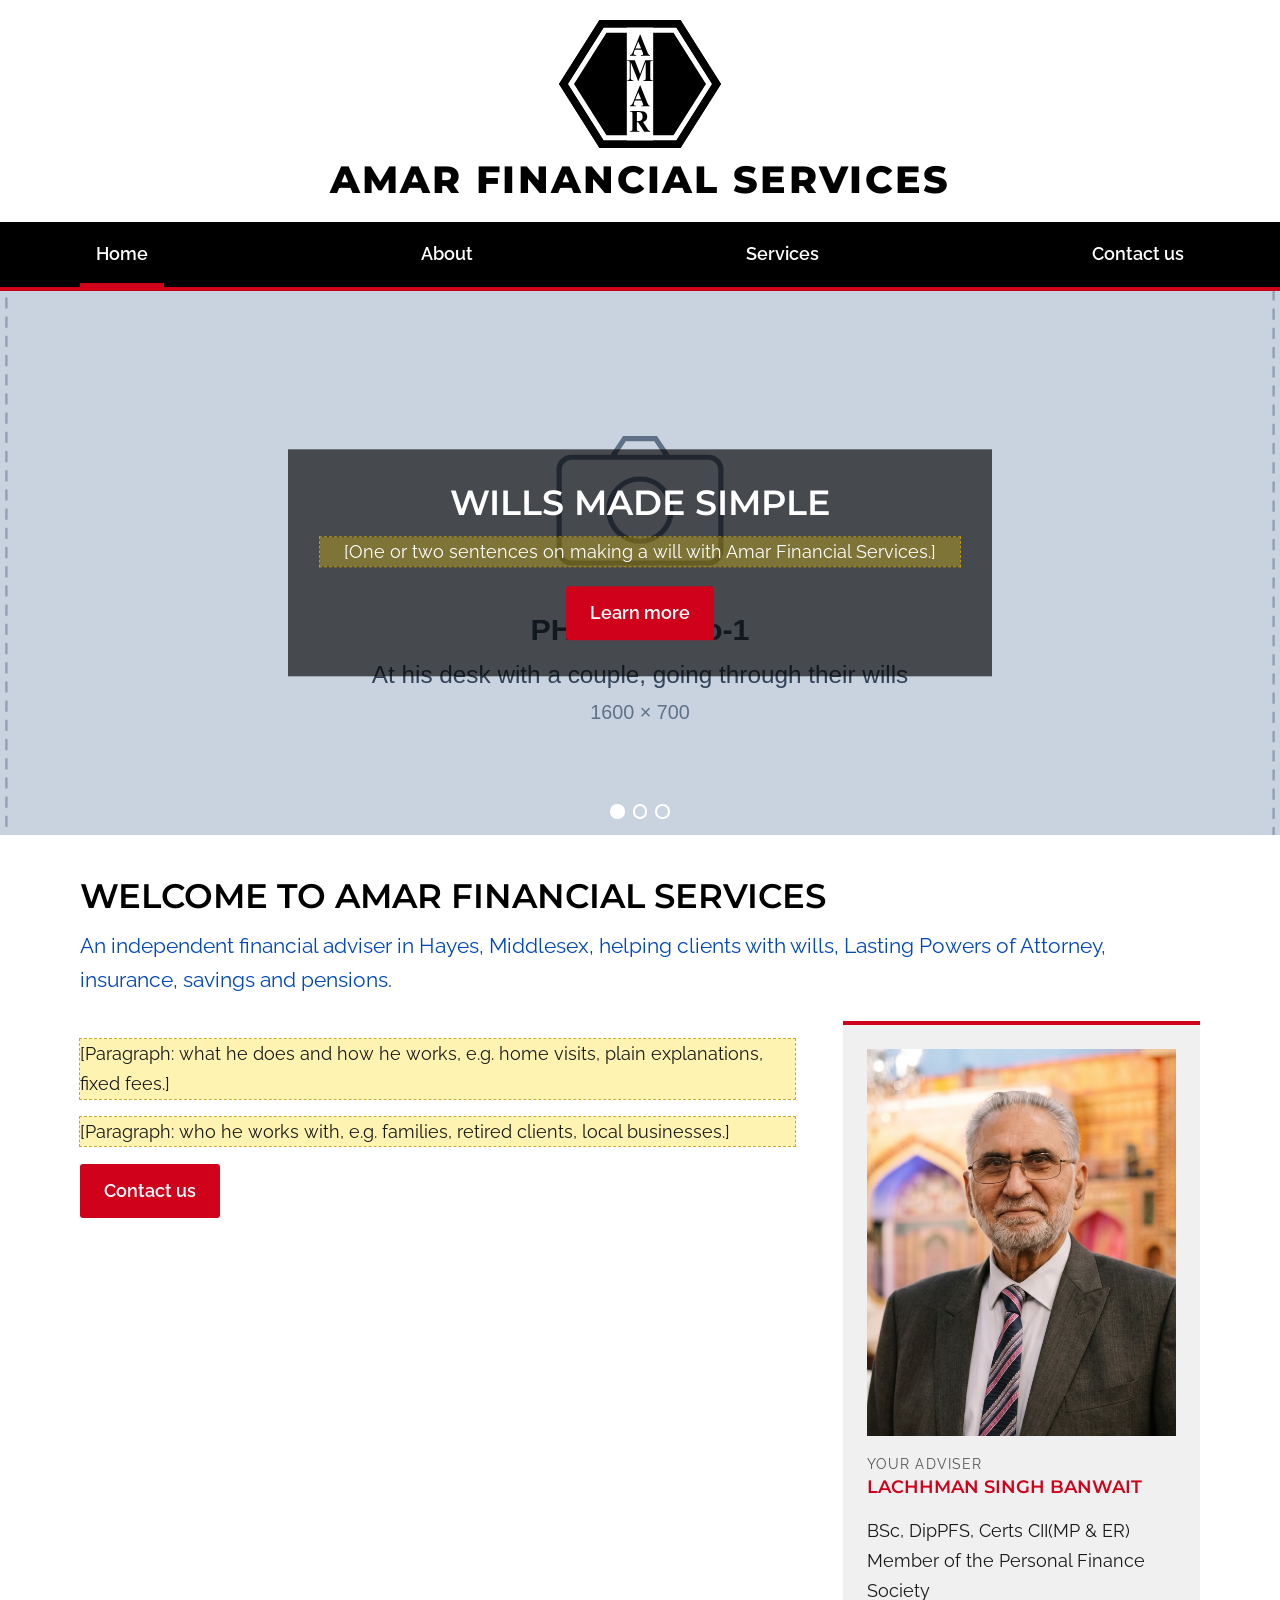
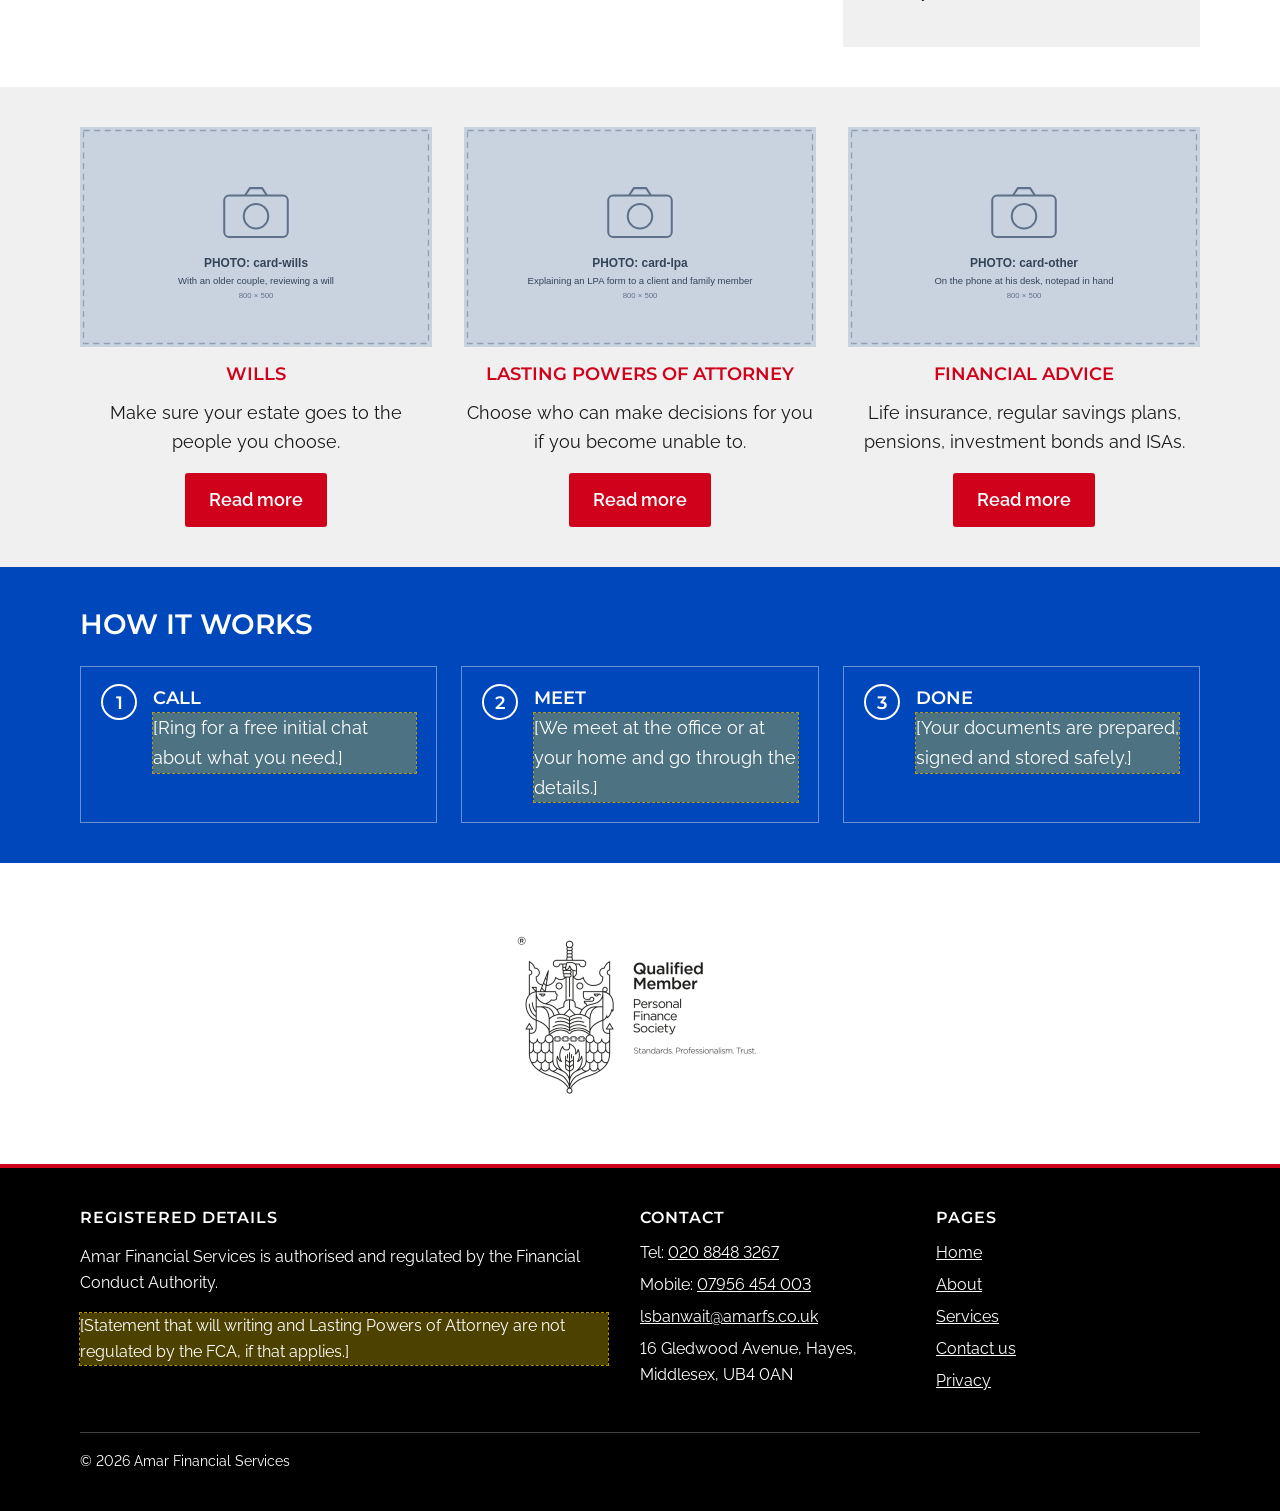
==== index.html @ 1270af98 "Add About story, full service list, hours and PFS membership About: his story from Kurukshetra Unive" ====
<!doctype html>
<html lang="en-GB">
<head>
  <meta charset="utf-8">
  <meta name="viewport" content="width=device-width, initial-scale=1">
  <title>Amar Financial Services | Wills and Lasting Powers of Attorney</title>
  <meta name="description" content="Amar Financial Services: wills, Lasting Powers of Attorney and financial advice in Hayes, Middlesex. Call 020 8848 3267.">
  <link rel="icon" href="favicon.svg" type="image/svg+xml">
  <link rel="preconnect" href="https://fonts.googleapis.com">
  <link rel="preconnect" href="https://fonts.gstatic.com" crossorigin>
  <link rel="stylesheet" href="https://fonts.googleapis.com/css2?family=Montserrat:wght@600;700;800&family=Raleway:wght@400;600;700&display=swap">
  <link rel="stylesheet" href="styles.css?v=5">
  <script>document.documentElement.classList.add('js');</script>
  <script src="site.js?v=3" defer></script>
</head>
<body>
  <a class="skip" href="#main">Skip to content</a>

  <header class="site-header">
    <div class="container">
      <a class="brand" href="index.html">
        <img class="brand-logo" src="images/logo.svg" alt="" width="1340" height="1060">
        <span class="brand-name">Amar Financial Services</span>
      </a>
    </div>
  </header>

  <div class="nav-wrap">
    <div class="container">
      <button class="nav-toggle" aria-expanded="false" aria-controls="site-nav">Menu</button>
      <nav id="site-nav" class="site-nav" aria-label="Main">
        <ul>
          <li><a href="index.html" aria-current="page">Home</a></li>
          <li><a href="about.html">About</a></li>
          <li><a href="services.html">Services</a></li>
          <li><a href="contact.html">Contact us</a></li>
        </ul>
      </nav>
    </div>
  </div>

  <main id="main">
    <section class="carousel" aria-label="Introduction">
      <div class="slide active">
        <img src="images/hero-1.svg" alt="[Describe photo: at his desk with a couple, going through their wills]" width="1600" height="700">
        <div class="caption">
          <h2>Wills made simple</h2>
          <p class="todo">[One or two sentences on making a will with Amar Financial Services.]</p>
          <a class="btn" href="services.html#wills">Learn more</a>
        </div>
      </div>
      <div class="slide">
        <img src="images/hero-2.svg" alt="[Describe photo: signing documents with a client]" width="1600" height="700">
        <div class="caption">
          <h2>Lasting Powers of Attorney</h2>
          <p class="todo">[One or two sentences on arranging an LPA.]</p>
          <a class="btn" href="services.html#lpa">Learn more</a>
        </div>
      </div>
      <div class="slide">
        <img src="images/hero-3.svg" alt="[Describe photo: portrait in the office]" width="1600" height="700">
        <div class="caption">
          <h2>In business since 1992</h2>
          <p>Lachhman Singh Banwait has advised clients for more than thirty years.</p>
          <a class="btn" href="about.html">About us</a>
        </div>
      </div>
      <div class="carousel-controls">
        <button aria-label="Show slide 1" aria-current="true"></button>
        <button aria-label="Show slide 2"></button>
        <button aria-label="Show slide 3"></button>
      </div>
    </section>

    <section class="section section-white">
      <div class="container">
        <h1>Welcome to Amar Financial Services</h1>
        <p class="lead">An independent financial adviser in Hayes, Middlesex, helping clients with wills, Lasting Powers of Attorney, insurance, savings and pensions.</p>
        <div class="two-col">
          <div>
            <p class="todo">[Paragraph: what he does and how he works, e.g. home visits, plain explanations, fixed fees.]</p>
            <p class="todo">[Paragraph: who he works with, e.g. families, retired clients, local businesses.]</p>
            <p><a class="btn" href="contact.html">Contact us</a></p>
          </div>
          <aside class="side-panel">
            <img src="images/portrait.jpg" srcset="images/portrait.jpg 600w, images/portrait@2x.jpg 1200w" sizes="(min-width: 48rem) 22rem, 100vw" alt="Portrait of Lachhman Singh Banwait, independent financial adviser" width="600" height="750">
            <p class="label">Your adviser</p>
            <h3>Lachhman Singh Banwait</h3>
            <p>BSc, DipPFS, Certs CII(MP &amp; ER)<br>Member of the Personal Finance Society</p>
          </aside>
        </div>
      </div>
    </section>

    <section class="section section-grey">
      <div class="container">
        <ul class="cards">
          <li class="card">
            <img src="images/card-wills.svg" alt="[Describe photo]" width="800" height="500">
            <h3>Wills</h3>
            <p>Make sure your estate goes to the people you choose.</p>
            <a class="btn" href="services.html#wills">Read more</a>
          </li>
          <li class="card">
            <img src="images/card-lpa.svg" alt="[Describe photo]" width="800" height="500">
            <h3>Lasting Powers of Attorney</h3>
            <p>Choose who can make decisions for you if you become unable to.</p>
            <a class="btn" href="services.html#lpa">Read more</a>
          </li>
          <li class="card">
            <img src="images/card-other.svg" alt="[Describe photo]" width="800" height="500">
            <h3>Financial advice</h3>
            <p>Life insurance, regular savings plans, pensions, investment bonds and ISAs.</p>
            <a class="btn" href="services.html#advice">Read more</a>
          </li>
        </ul>
      </div>
    </section>

    <section class="section section-blue">
      <div class="container">
        <h2>How it works</h2>
        <ol class="steps">
          <li>
            <h3>Call</h3>
            <p class="todo">[Ring for a free initial chat about what you need.]</p>
          </li>
          <li>
            <h3>Meet</h3>
            <p class="todo">[We meet at the office or at your home and go through the details.]</p>
          </li>
          <li>
            <h3>Done</h3>
            <p class="todo">[Your documents are prepared, signed and stored safely.]</p>
          </li>
        </ol>
      </div>
    </section>

    <section class="section section-white">
      <div class="container">
        <ul class="logos" aria-label="Memberships and accreditations">
          <li><a href="https://www.thepfs.org/QualifiedMember"><img src="images/pfs-qualified-member.png" alt="Personal Finance Society Qualified Member" width="260" height="189"></a></li>
        </ul>
      </div>
    </section>
  </main>

  <footer class="site-footer">
    <div class="container">
      <div class="footer-cols">
        <div>
          <h2>Registered details</h2>
          <p>Amar Financial Services is authorised and regulated by the Financial Conduct Authority.</p>
          <p class="todo">[Statement that will writing and Lasting Powers of Attorney are not regulated by the FCA, if that applies.]</p>
        </div>
        <div>
          <h2>Contact</h2>
          <ul>
            <li>Tel: <a href="tel:+442088483267">020 8848 3267</a></li>
            <li>Mobile: <a href="tel:+447956454003">07956 454 003</a></li>
            <li><a href="mailto:lsbanwait@amarfs.co.uk">lsbanwait@amarfs.co.uk</a></li>
            <li>16 Gledwood Avenue, Hayes, Middlesex, UB4&nbsp;0AN</li>
          </ul>
        </div>
        <div>
          <h2>Pages</h2>
          <ul>
            <li><a href="index.html">Home</a></li>
            <li><a href="about.html">About</a></li>
            <li><a href="services.html">Services</a></li>
            <li><a href="contact.html">Contact us</a></li>
            <li><a href="contact.html#privacy">Privacy</a></li>
          </ul>
        </div>
      </div>
      <p class="footer-base">&copy; 2026 Amar Financial Services</p>
    </div>
  </footer>
</body>
</html>
---- styles.css ----
/* Amar Financial Services. Plain CSS, no build step. Mobile first. */

:root {
  --ink: #1a1a1a;
  --muted: #555;
  --black: #000;
  --white: #fff;
  --blue: #0047bb;      /* 8.0:1 on white */
  --blue-dark: #00358c;
  --red: #d0021b;       /* 5.7:1 on white */
  --red-dark: #a50016;
  --grey: #f0f0f0;
  --line: #d9d9d9;
  --focus: #f0b429;
  --head: "Montserrat", "Helvetica Neue", Arial, sans-serif;
  --body: "Raleway", "Helvetica Neue", Arial, sans-serif;
}

*, *::before, *::after { box-sizing: border-box; }

html { -webkit-text-size-adjust: 100%; }

body {
  margin: 0;
  background: var(--white);
  color: var(--ink);
  font-family: var(--body);
  font-size: 1.125rem; /* 18px: the reference site uses 16px light; larger for older readers */
  line-height: 1.65;
  font-variant-numeric: lining-nums; /* Raleway defaults to old-style figures */
}

img { max-width: 100%; height: auto; display: block; }

a { color: var(--blue); }

a:focus-visible, button:focus-visible {
  outline: 3px solid var(--focus);
  outline-offset: 2px;
}

h1, h2, h3 {
  font-family: var(--head);
  font-weight: 600;
  text-transform: uppercase;
  line-height: 1.25;
  color: var(--black);
  margin: 0 0 0.75rem;
}

h1 { font-size: 1.75rem; }
h2 { font-size: 1.5rem; }
h3 { font-size: 1.125rem; color: var(--red); }

.container {
  max-width: 72rem;
  margin: 0 auto;
  padding: 0 1rem;
}

.skip {
  position: absolute;
  left: -999px;
}

.skip:focus {
  left: 1rem;
  top: 1rem;
  z-index: 10;
  background: var(--white);
  padding: 0.5rem 1rem;
}

/* Header: white banner, logo centred, name underneath */

.site-header { background: var(--white); }

.site-header .container {
  padding-top: 1.25rem;
  padding-bottom: 1.25rem;
  text-align: center;
}

.brand {
  display: inline-flex;
  flex-direction: column;
  align-items: center;
  gap: 0.6rem;
  text-decoration: none;
}

.brand-logo {
  width: auto;
  height: 5.5rem;
}

.brand-name {
  font-family: var(--head);
  font-weight: 800;
  font-size: 1.45rem;
  line-height: 1.15;
  letter-spacing: 0.06em;
  text-transform: uppercase;
  color: var(--black);
}

/* Navigation bar */

.nav-wrap { background: var(--black); border-bottom: 4px solid var(--red); }

.nav-toggle {
  display: none;
  margin: 0.5rem 0;
  padding: 0.5rem 1rem;
  border: 1px solid var(--white);
  border-radius: 4px;
  background: transparent;
  color: var(--white);
  font: 600 1rem var(--head);
  text-transform: uppercase;
  cursor: pointer;
}

.js .nav-toggle { display: inline-block; }
.js .site-nav { display: none; }
.js .site-nav.open { display: block; }

.site-nav ul {
  margin: 0;
  padding: 0 0 0.5rem;
  list-style: none;
}

.site-nav a {
  display: block;
  padding: 0.75rem 0;
  color: var(--white);
  text-decoration: none;
  font-weight: 600;
  border-bottom: 1px solid rgba(255, 255, 255, 0.2);
}

.site-nav a:hover { text-decoration: underline; }
.site-nav a[aria-current="page"] { box-shadow: inset 4px 0 0 var(--red); padding-left: 0.75rem; }

/* Carousel (home page) */

.carousel {
  position: relative;
  overflow: hidden;
  background: var(--black);
}

.slide { display: none; position: relative; }
.slide.active { display: block; }

.slide img {
  width: 100%;
  height: 22rem;
  object-fit: cover;
}

.caption {
  background: rgba(0, 0, 0, 0.65);
  color: var(--white);
  padding: 1.5rem 1rem 2.5rem;
  text-align: center;
}

.caption h2 { color: var(--white); font-size: 1.6rem; }
.caption p { margin: 0 0 1.25rem; }

.carousel-controls {
  position: absolute;
  left: 0;
  right: 0;
  bottom: 0.6rem;
  display: flex;
  justify-content: center;
  gap: 0.5rem;
}

.carousel-controls button {
  width: 0.9rem;
  height: 0.9rem;
  border-radius: 50%;
  border: 2px solid var(--white);
  background: transparent;
  padding: 0;
  cursor: pointer;
}

.carousel-controls button[aria-current="true"] { background: var(--white); }

/* Page banner (inner pages) */

.banner { position: relative; background: var(--black); }

.banner img {
  width: 100%;
  height: 12rem;
  object-fit: cover;
  opacity: 0.85;
}

.banner h1 {
  position: absolute;
  left: 0;
  right: 0;
  bottom: 0;
  margin: 0;
  padding: 1rem;
  background: rgba(0, 0, 0, 0.55);
  color: var(--white);
  text-align: center;
}

/* Buttons */

.btn {
  display: inline-block;
  padding: 0.75rem 1.5rem;
  background: var(--red);
  color: var(--white);
  text-decoration: none;
  font-weight: 600;
  border-radius: 3px;
}

.btn:hover { background: var(--red-dark); }

/* Sections */

.section { padding: 2.5rem 0; }
.section-white { background: var(--white); }
.section-grey { background: var(--grey); }
.section-blue { background: var(--blue); color: var(--white); }
.section-blue h2, .section-blue h3, .section-blue a { color: var(--white); }
.section-blue .btn { background: var(--white); color: var(--blue); }
.section-blue .btn:hover { background: var(--grey); }

.lead {
  font-size: 1.3rem;
  color: var(--blue);
  margin: 0 0 1.5rem;
}

.two-col { display: grid; gap: 2rem; }

.side-panel {
  background: var(--grey);
  border-top: 4px solid var(--red);
  padding: 1.5rem;
  align-self: start;
}

.side-panel img { margin-bottom: 1rem; }
.side-panel .label {
  font-size: 0.9rem;
  text-transform: uppercase;
  letter-spacing: 0.08em;
  color: var(--muted);
  margin: 0;
}

/* Cards */

.cards {
  display: grid;
  gap: 2rem;
  margin: 0;
  padding: 0;
  list-style: none;
}

.card { text-align: center; }
.card img { margin-bottom: 1rem; }
.card p { margin: 0 0 1rem; }

/* Steps (navy band) */

.steps {
  display: grid;
  gap: 1.5rem;
  margin: 1.5rem 0 0;
  padding: 0;
  list-style: none;
  counter-reset: step;
}

.steps li {
  counter-increment: step;
  border: 1px solid rgba(255, 255, 255, 0.4);
  padding: 1.25rem 1.25rem 1.25rem 4.5rem;
  position: relative;
}

.steps li::before {
  content: counter(step);
  position: absolute;
  left: 1.25rem;
  top: 1.1rem;
  width: 2.25rem;
  height: 2.25rem;
  border: 2px solid var(--white);
  border-radius: 50%;
  display: grid;
  place-items: center;
  font: 600 1.1rem var(--head);
}

.steps h3 { margin-bottom: 0.25rem; }
.steps p { margin: 0; }

/* Accreditation strip */

.logos {
  display: flex;
  flex-wrap: wrap;
  justify-content: center;
  gap: 1rem;
  margin: 0;
  padding: 0;
  list-style: none;
}

/* Logos keep clear space around them, and stay at least 115px tall (PFS guidelines). */
.logos li { padding: 1rem 2rem; }
.logos img { width: 16.25rem; height: auto; }

.pfs-logo { display: inline-block; margin-top: 0.5rem; }
.pfs-logo img { width: 12rem; height: auto; }  /* 139px tall */

/* About page: timeline and side photo */

.timeline {
  display: grid;
  gap: 1.5rem;
  margin: 0;
  padding: 0;
  list-style: none;
}

.timeline figure, .side-photo { margin: 0; }
.timeline img, .side-photo img { margin-bottom: 0.6rem; }
.timeline figcaption strong {
  display: block;
  font-family: var(--head);
  text-transform: uppercase;
  color: var(--red);
}
.side-photo figcaption { color: var(--muted); font-size: 1rem; }

.small-print { font-size: 1rem; color: var(--muted); margin: 0; }

/* Services page: alternating image and text */

.service {
  display: grid;
  gap: 1.5rem;
  padding: 2.5rem 0;
  border-bottom: 1px solid var(--line);
}

.service:last-child { border-bottom: 0; }
.service ul { padding-left: 1.25rem; }

/* Gallery (about page) */

.gallery {
  display: grid;
  grid-template-columns: repeat(2, 1fr);
  gap: 0.75rem;
  margin: 0;
  padding: 0;
  list-style: none;
}

/* Contact page */

.contact-list { margin: 0; }
.contact-list dt {
  font-family: var(--head);
  font-weight: 600;
  text-transform: uppercase;
  color: var(--black);
  margin-top: 1.25rem;
}
.contact-list dt:first-child { margin-top: 0; }
.contact-list dd { margin: 0; }
.contact-list .big { font-size: 1.6rem; font-weight: 700; }
address { font-style: normal; }

/* Footer */

.site-footer {
  background: var(--black);
  color: var(--white);
  font-size: 1rem;
  border-top: 4px solid var(--red);
  padding: 2.5rem 0 1.5rem;
}

.site-footer a { color: var(--white); }

.site-footer h2 {
  font-size: 1rem;
  color: var(--white);
  letter-spacing: 0.06em;
}

.footer-cols { display: grid; gap: 2rem; }
.footer-cols ul { margin: 0; padding: 0; list-style: none; }
.footer-cols li { margin-bottom: 0.35rem; }

.footer-base {
  margin-top: 2rem;
  padding-top: 1rem;
  border-top: 1px solid rgba(255, 255, 255, 0.25);
  font-size: 0.9rem;
}

/* Placeholders. Every .todo must go before the site is finished: grep -n todo *.html */

.todo {
  background: rgba(255, 214, 0, 0.3);
  outline: 1px dashed rgba(201, 164, 0, 0.9);
}

/* Wider screens */

@media (min-width: 48rem) {
  h1 { font-size: 2.1rem; }
  h2 { font-size: 1.75rem; }

  .brand-logo { height: 8rem; }
  .brand-name { font-size: 2.4rem; }

  .nav-toggle, .js .nav-toggle { display: none; }
  .site-nav, .js .site-nav { display: block; }
  .site-nav ul { display: flex; justify-content: space-between; padding: 0; }
  .site-nav a { padding: 1.1rem 1rem; border-bottom: 0; }
  .site-nav a[aria-current="page"] { box-shadow: inset 0 -4px 0 var(--red); padding-left: 1rem; }

  .slide img { height: 34rem; }
  .caption {
    position: absolute;
    top: 50%;
    left: 50%;
    transform: translate(-50%, -50%);
    width: min(44rem, 90%);
    padding: 2rem 2rem 2.25rem;
  }
  .caption h2 { font-size: 2.2rem; }
  .carousel-controls { bottom: 1rem; }

  .banner img { height: 18rem; }

  .two-col { grid-template-columns: 2fr 1fr; gap: 3rem; }
  .cards { grid-template-columns: repeat(3, 1fr); }
  .steps { grid-template-columns: repeat(3, 1fr); }
  .gallery { grid-template-columns: repeat(3, 1fr); }
  .footer-cols { grid-template-columns: 2fr 1fr 1fr; }

  .service { grid-template-columns: 1fr 1fr; align-items: center; gap: 3rem; }
  .service:nth-child(even) .service-img { order: 2; }
}

@media (min-width: 36rem) {
  .timeline { grid-template-columns: repeat(2, 1fr); }
}

@media (min-width: 64rem) {
  .timeline { grid-template-columns: repeat(5, 1fr); gap: 1rem; }
}

@media (prefers-reduced-motion: reduce) {
  * { scroll-behavior: auto !important; }
}
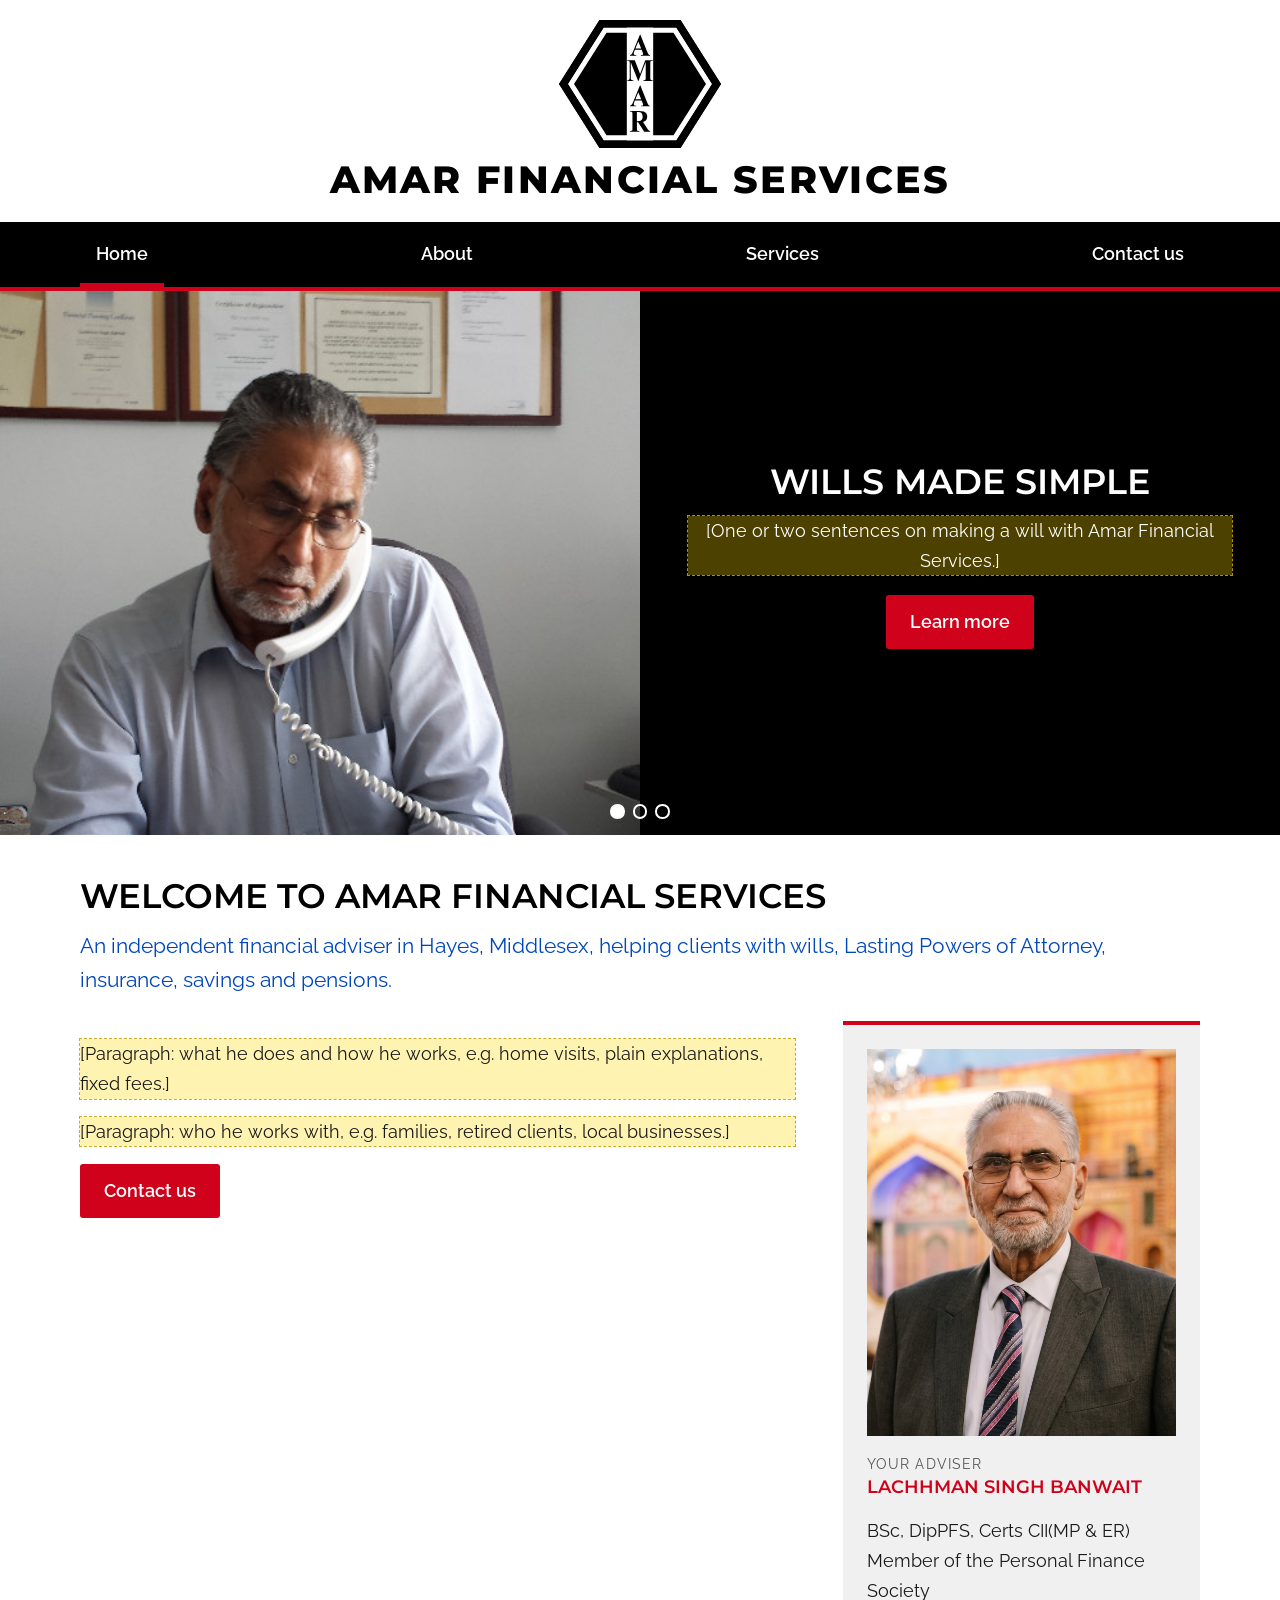
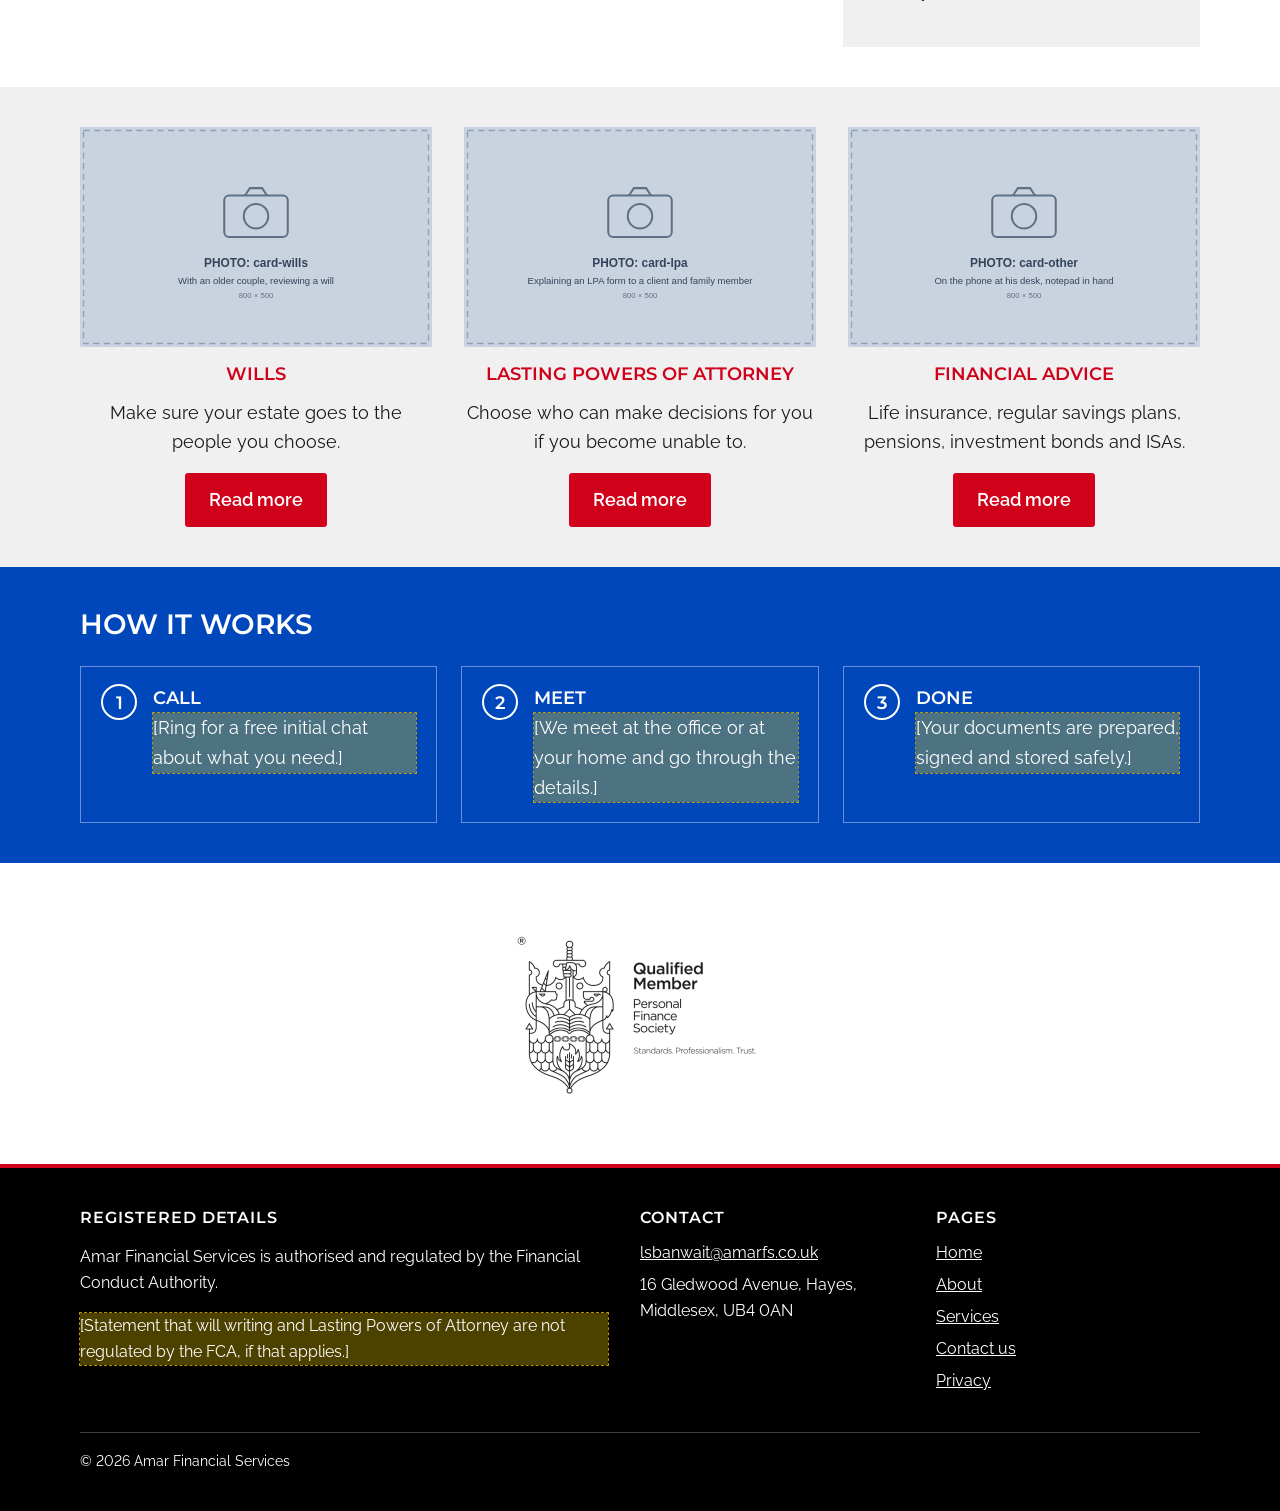
==== commit e22f68a8: "Remove phone numbers; add contact form, timeline and photos Phone numbers removed from every page, a" ====
--- a/index.html
+++ b/index.html
@@ -4,14 +4,14 @@
   <meta charset="utf-8">
   <meta name="viewport" content="width=device-width, initial-scale=1">
   <title>Amar Financial Services | Wills and Lasting Powers of Attorney</title>
-  <meta name="description" content="Amar Financial Services: wills, Lasting Powers of Attorney and financial advice in Hayes, Middlesex. Call 020 8848 3267.">
+  <meta name="description" content="Amar Financial Services: wills, Lasting Powers of Attorney and financial advice in Hayes, Middlesex.">
   <link rel="icon" href="favicon.svg" type="image/svg+xml">
   <link rel="preconnect" href="https://fonts.googleapis.com">
   <link rel="preconnect" href="https://fonts.gstatic.com" crossorigin>
   <link rel="stylesheet" href="https://fonts.googleapis.com/css2?family=Montserrat:wght@600;700;800&family=Raleway:wght@400;600;700&display=swap">
-  <link rel="stylesheet" href="styles.css?v=5">
+  <link rel="stylesheet" href="styles.css?v=6">
   <script>document.documentElement.classList.add('js');</script>
-  <script src="site.js?v=3" defer></script>
+  <script src="site.js?v=4" defer></script>
 </head>
 <body>
   <a class="skip" href="#main">Skip to content</a>
@@ -41,8 +41,8 @@
 
   <main id="main">
     <section class="carousel" aria-label="Introduction">
-      <div class="slide active">
-        <img src="images/hero-1.svg" alt="[Describe photo: at his desk with a couple, going through their wills]" width="1600" height="700">
+      <div class="slide slide-split active">
+        <img src="images/papaji_at_work.jpg" alt="Lachhman Singh Banwait at his desk, on the phone" width="500" height="500">
         <div class="caption">
           <h2>Wills made simple</h2>
           <p class="todo">[One or two sentences on making a will with Amar Financial Services.]</p>
@@ -157,8 +157,6 @@
         <div>
           <h2>Contact</h2>
           <ul>
-            <li>Tel: <a href="tel:+442088483267">020 8848 3267</a></li>
-            <li>Mobile: <a href="tel:+447956454003">07956 454 003</a></li>
             <li><a href="mailto:lsbanwait@amarfs.co.uk">lsbanwait@amarfs.co.uk</a></li>
             <li>16 Gledwood Avenue, Hayes, Middlesex, UB4&nbsp;0AN</li>
           </ul>
--- a/styles.css
+++ b/styles.css
@@ -153,6 +153,7 @@
 
 .slide { display: none; position: relative; }
 .slide.active { display: block; }
+.slide-split img { object-position: 50% 30%; }
 
 .slide img {
   width: 100%;
@@ -334,24 +335,46 @@
 /* About page: timeline and side photo */
 
 .timeline {
-  display: grid;
-  gap: 1.5rem;
-  margin: 0;
+  margin: 0 0 2rem;
   padding: 0;
   list-style: none;
-}
-
-.timeline figure, .side-photo { margin: 0; }
-.timeline img, .side-photo img { margin-bottom: 0.6rem; }
-.timeline figcaption strong {
-  display: block;
+  border-left: 3px solid var(--red);
+}
+
+.timeline li {
+  position: relative;
+  padding: 0 0 1.75rem 1.5rem;
+}
+
+.timeline li::before {
+  content: "";
+  position: absolute;
+  left: -0.6rem;
+  top: 0.35rem;
+  width: 0.9rem;
+  height: 0.9rem;
+  border-radius: 50%;
+  background: var(--white);
+  border: 3px solid var(--red);
+}
+
+.timeline p { margin: 0; }
+
+.timeline-year {
   font-family: var(--head);
-  text-transform: uppercase;
-  color: var(--red);
-}
+  font-weight: 700;
+  font-size: 1.25rem;
+  color: var(--black);
+}
+
+.timeline img { margin-top: 0.75rem; max-width: 22rem; }
+
+.side-photo { margin: 0; }
+.side-photo img { margin-bottom: 0.6rem; }
 .side-photo figcaption { color: var(--muted); font-size: 1rem; }
 
 .small-print { font-size: 1rem; color: var(--muted); margin: 0; }
+.small-print + .small-print { margin-top: 0.75rem; }
 
 /* Services page: alternating image and text */
 
@@ -390,6 +413,50 @@
 .contact-list dd { margin: 0; }
 .contact-list .big { font-size: 1.6rem; font-weight: 700; }
 address { font-style: normal; }
+
+/* Contact form */
+
+.contact-form { margin-bottom: 1rem; }
+.field { margin-bottom: 1.25rem; }
+.field label { display: block; font-weight: 600; margin-bottom: 0.35rem; }
+.optional { font-weight: 400; color: var(--muted); }
+
+.field input, .field select, .field textarea {
+  width: 100%;
+  padding: 0.7rem 0.8rem;
+  font: inherit;
+  color: var(--ink);
+  background: var(--white);
+  border: 2px solid #8a8a8a;
+  border-radius: 3px;
+}
+
+.field input:focus, .field select:focus, .field textarea:focus {
+  outline: 3px solid var(--focus);
+  outline-offset: 1px;
+  border-color: var(--black);
+}
+
+.field-check { display: flex; gap: 0.75rem; align-items: flex-start; }
+.field-check input { width: 1.4rem; height: 1.4rem; margin-top: 0.2rem; flex: none; }
+.field-check label { font-weight: 400; margin: 0; }
+
+.trap { position: absolute; left: -9999px; width: 1px; height: 1px; overflow: hidden; }
+
+.contact-form button { border: 0; font: 600 1.1rem var(--body); cursor: pointer; padding: 0.85rem 2rem; }
+.contact-form :disabled { opacity: 0.55; cursor: not-allowed; }
+
+.form-notice {
+  background: var(--grey);
+  border-left: 4px solid var(--red);
+  padding: 0.75rem 1rem;
+  margin: 0 0 1.5rem;
+}
+
+.form-status { margin: 1rem 0 0; font-weight: 600; }
+.form-status:empty { display: none; }
+
+.map { margin-top: 1.5rem; }
 
 /* Footer */
 
@@ -452,6 +519,16 @@
     padding: 2rem 2rem 2.25rem;
   }
   .caption h2 { font-size: 2.2rem; }
+  .slide-split.active { display: grid; grid-template-columns: 1fr 1fr; background: var(--black); }
+  .slide-split img { height: 34rem; object-position: 50% 30%; }
+  .slide-split .caption {
+    position: static;
+    transform: none;
+    width: auto;
+    align-self: center;
+    background: none;
+    padding: 2rem 3rem 3rem;
+  }
   .carousel-controls { bottom: 1rem; }
 
   .banner img { height: 18rem; }
@@ -466,14 +543,6 @@
   .service:nth-child(even) .service-img { order: 2; }
 }
 
-@media (min-width: 36rem) {
-  .timeline { grid-template-columns: repeat(2, 1fr); }
-}
-
-@media (min-width: 64rem) {
-  .timeline { grid-template-columns: repeat(5, 1fr); gap: 1rem; }
-}
-
 @media (prefers-reduced-motion: reduce) {
   * { scroll-behavior: auto !important; }
 }
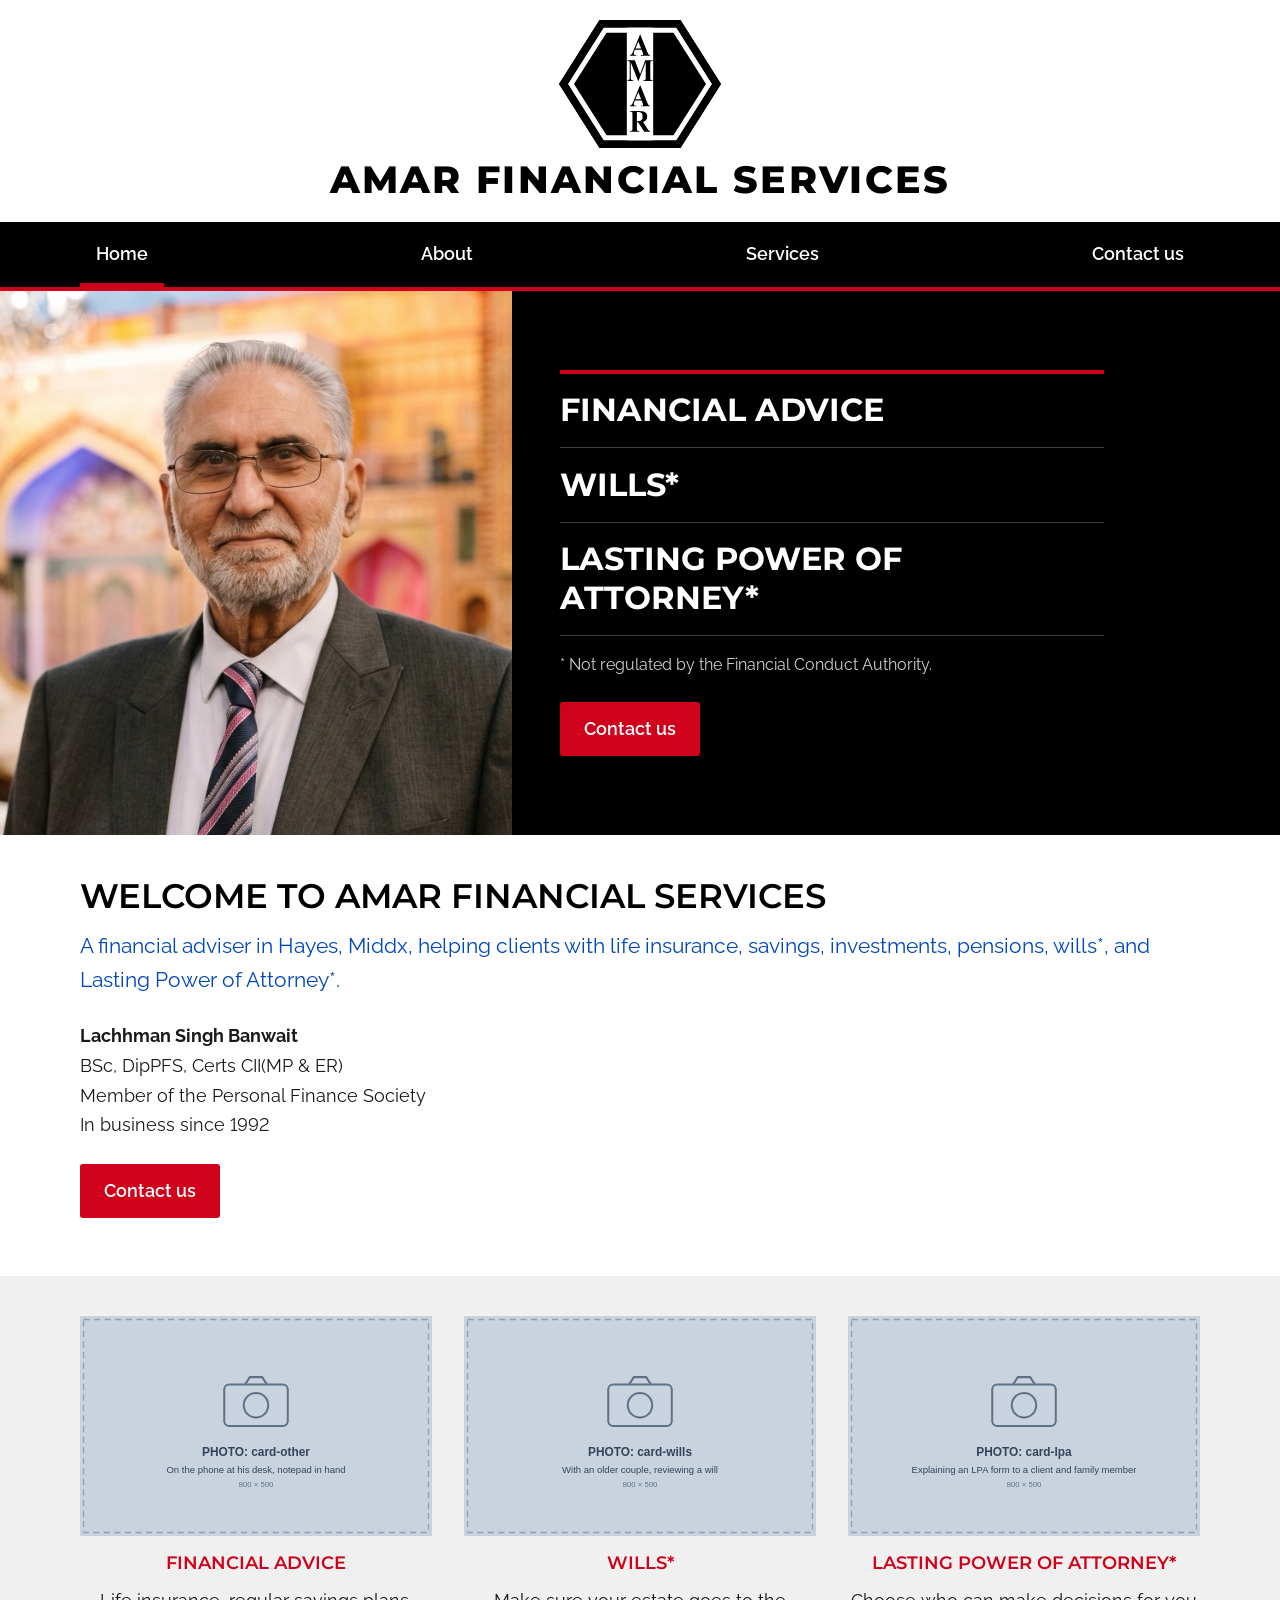
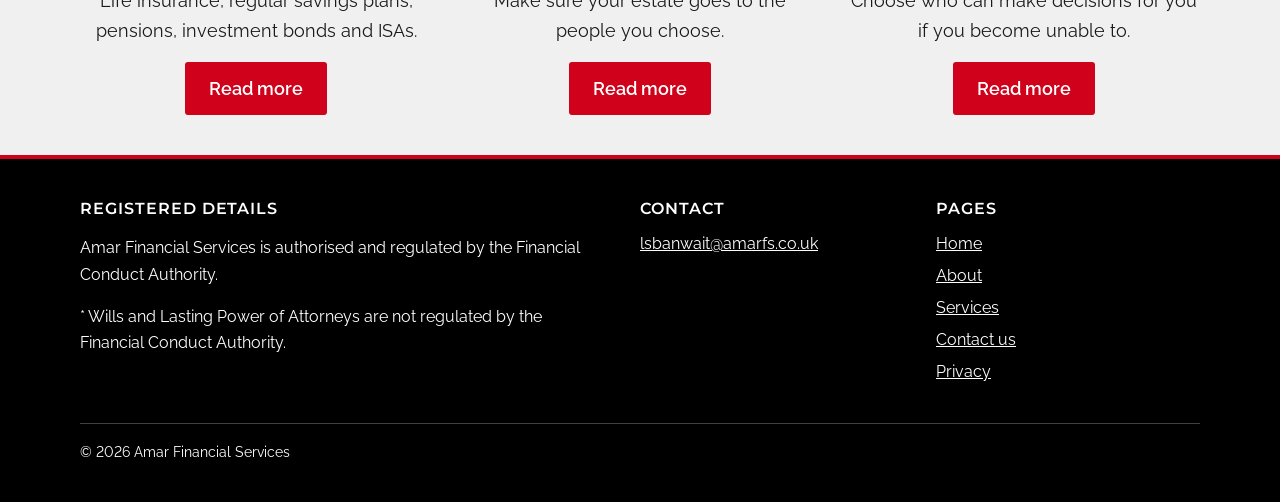
==== commit 348b59a2: "Simplify the site; remove address, PFS logo and placeholders Home: the slideshow is replaced by one " ====
--- a/index.html
+++ b/index.html
@@ -3,15 +3,15 @@
 <head>
   <meta charset="utf-8">
   <meta name="viewport" content="width=device-width, initial-scale=1">
-  <title>Amar Financial Services | Wills and Lasting Powers of Attorney</title>
-  <meta name="description" content="Amar Financial Services: wills, Lasting Powers of Attorney and financial advice in Hayes, Middlesex.">
+  <title>Amar Financial Services | Financial advice, wills and Lasting Power of Attorney</title>
+  <meta name="description" content="Amar Financial Services: financial advice, wills and Lasting Power of Attorney in Hayes, Middlesex.">
   <link rel="icon" href="favicon.svg" type="image/svg+xml">
   <link rel="preconnect" href="https://fonts.googleapis.com">
   <link rel="preconnect" href="https://fonts.gstatic.com" crossorigin>
   <link rel="stylesheet" href="https://fonts.googleapis.com/css2?family=Montserrat:wght@600;700;800&family=Raleway:wght@400;600;700&display=swap">
-  <link rel="stylesheet" href="styles.css?v=6">
+  <link rel="stylesheet" href="styles.css?v=8">
   <script>document.documentElement.classList.add('js');</script>
-  <script src="site.js?v=4" defer></script>
+  <script src="site.js?v=7" defer></script>
 </head>
 <body>
   <a class="skip" href="#main">Skip to content</a>
@@ -40,55 +40,25 @@
   </div>
 
   <main id="main">
-    <section class="carousel" aria-label="Introduction">
-      <div class="slide slide-split active">
-        <img src="images/papaji_at_work.jpg" alt="Lachhman Singh Banwait at his desk, on the phone" width="500" height="500">
-        <div class="caption">
-          <h2>Wills made simple</h2>
-          <p class="todo">[One or two sentences on making a will with Amar Financial Services.]</p>
-          <a class="btn" href="services.html#wills">Learn more</a>
-        </div>
-      </div>
-      <div class="slide">
-        <img src="images/hero-2.svg" alt="[Describe photo: signing documents with a client]" width="1600" height="700">
-        <div class="caption">
-          <h2>Lasting Powers of Attorney</h2>
-          <p class="todo">[One or two sentences on arranging an LPA.]</p>
-          <a class="btn" href="services.html#lpa">Learn more</a>
-        </div>
-      </div>
-      <div class="slide">
-        <img src="images/hero-3.svg" alt="[Describe photo: portrait in the office]" width="1600" height="700">
-        <div class="caption">
-          <h2>In business since 1992</h2>
-          <p>Lachhman Singh Banwait has advised clients for more than thirty years.</p>
-          <a class="btn" href="about.html">About us</a>
-        </div>
-      </div>
-      <div class="carousel-controls">
-        <button aria-label="Show slide 1" aria-current="true"></button>
-        <button aria-label="Show slide 2"></button>
-        <button aria-label="Show slide 3"></button>
+    <section class="hero">
+      <img src="images/portrait.jpg" srcset="images/portrait.jpg 600w, images/portrait@2x.jpg 1200w" sizes="(min-width: 48rem) 40vw, 100vw" alt="Lachhman Singh Banwait" width="600" height="750">
+      <div class="hero-text">
+        <ul class="hero-list">
+          <li><a href="services.html#advice">Financial advice</a></li>
+          <li><a href="services.html#wills">Wills*</a></li>
+          <li><a href="services.html#lpa">Lasting Power of Attorney*</a></li>
+        </ul>
+        <p class="hero-note">* Not regulated by the Financial Conduct Authority.</p>
+        <a class="btn" href="contact.html">Contact us</a>
       </div>
     </section>
 
     <section class="section section-white">
       <div class="container">
         <h1>Welcome to Amar Financial Services</h1>
-        <p class="lead">An independent financial adviser in Hayes, Middlesex, helping clients with wills, Lasting Powers of Attorney, insurance, savings and pensions.</p>
-        <div class="two-col">
-          <div>
-            <p class="todo">[Paragraph: what he does and how he works, e.g. home visits, plain explanations, fixed fees.]</p>
-            <p class="todo">[Paragraph: who he works with, e.g. families, retired clients, local businesses.]</p>
-            <p><a class="btn" href="contact.html">Contact us</a></p>
-          </div>
-          <aside class="side-panel">
-            <img src="images/portrait.jpg" srcset="images/portrait.jpg 600w, images/portrait@2x.jpg 1200w" sizes="(min-width: 48rem) 22rem, 100vw" alt="Portrait of Lachhman Singh Banwait, independent financial adviser" width="600" height="750">
-            <p class="label">Your adviser</p>
-            <h3>Lachhman Singh Banwait</h3>
-            <p>BSc, DipPFS, Certs CII(MP &amp; ER)<br>Member of the Personal Finance Society</p>
-          </aside>
-        </div>
+        <p class="lead">A financial adviser in Hayes, Middx, helping clients with life insurance, savings, investments, pensions, wills*, and Lasting Power of Attorney*.</p>
+        <p class="adviser"><strong>Lachhman Singh Banwait</strong><br>BSc, DipPFS, Certs CII(MP &amp; ER)<br>Member of the Personal Finance Society<br>In business since 1992</p>
+        <p><a class="btn" href="contact.html">Contact us</a></p>
       </div>
     </section>
 
@@ -96,51 +66,23 @@
       <div class="container">
         <ul class="cards">
           <li class="card">
-            <img src="images/card-wills.svg" alt="[Describe photo]" width="800" height="500">
-            <h3>Wills</h3>
+            <img src="images/card-other.svg" alt="" width="800" height="500">
+            <h3>Financial advice</h3>
+            <p>Life insurance, regular savings plans, pensions, investment bonds and ISAs.</p>
+            <a class="btn" href="services.html#advice">Read more</a>
+          </li>
+          <li class="card">
+            <img src="images/card-wills.svg" alt="" width="800" height="500">
+            <h3>Wills*</h3>
             <p>Make sure your estate goes to the people you choose.</p>
             <a class="btn" href="services.html#wills">Read more</a>
           </li>
           <li class="card">
-            <img src="images/card-lpa.svg" alt="[Describe photo]" width="800" height="500">
-            <h3>Lasting Powers of Attorney</h3>
+            <img src="images/card-lpa.svg" alt="" width="800" height="500">
+            <h3>Lasting Power of Attorney*</h3>
             <p>Choose who can make decisions for you if you become unable to.</p>
             <a class="btn" href="services.html#lpa">Read more</a>
           </li>
-          <li class="card">
-            <img src="images/card-other.svg" alt="[Describe photo]" width="800" height="500">
-            <h3>Financial advice</h3>
-            <p>Life insurance, regular savings plans, pensions, investment bonds and ISAs.</p>
-            <a class="btn" href="services.html#advice">Read more</a>
-          </li>
-        </ul>
-      </div>
-    </section>
-
-    <section class="section section-blue">
-      <div class="container">
-        <h2>How it works</h2>
-        <ol class="steps">
-          <li>
-            <h3>Call</h3>
-            <p class="todo">[Ring for a free initial chat about what you need.]</p>
-          </li>
-          <li>
-            <h3>Meet</h3>
-            <p class="todo">[We meet at the office or at your home and go through the details.]</p>
-          </li>
-          <li>
-            <h3>Done</h3>
-            <p class="todo">[Your documents are prepared, signed and stored safely.]</p>
-          </li>
-        </ol>
-      </div>
-    </section>
-
-    <section class="section section-white">
-      <div class="container">
-        <ul class="logos" aria-label="Memberships and accreditations">
-          <li><a href="https://www.thepfs.org/QualifiedMember"><img src="images/pfs-qualified-member.png" alt="Personal Finance Society Qualified Member" width="260" height="189"></a></li>
         </ul>
       </div>
     </section>
@@ -152,13 +94,12 @@
         <div>
           <h2>Registered details</h2>
           <p>Amar Financial Services is authorised and regulated by the Financial Conduct Authority.</p>
-          <p class="todo">[Statement that will writing and Lasting Powers of Attorney are not regulated by the FCA, if that applies.]</p>
+          <p>* Wills and Lasting Power of Attorneys are not regulated by the Financial Conduct Authority.</p>
         </div>
         <div>
           <h2>Contact</h2>
           <ul>
             <li><a href="mailto:lsbanwait@amarfs.co.uk">lsbanwait@amarfs.co.uk</a></li>
-            <li>16 Gledwood Avenue, Hayes, Middlesex, UB4&nbsp;0AN</li>
           </ul>
         </div>
         <div>
--- a/styles.css
+++ b/styles.css
@@ -143,55 +143,43 @@
 .site-nav a:hover { text-decoration: underline; }
 .site-nav a[aria-current="page"] { box-shadow: inset 4px 0 0 var(--red); padding-left: 0.75rem; }
 
-/* Carousel (home page) */
-
-.carousel {
-  position: relative;
-  overflow: hidden;
-  background: var(--black);
-}
-
-.slide { display: none; position: relative; }
-.slide.active { display: block; }
-.slide-split img { object-position: 50% 30%; }
-
-.slide img {
+/* Home hero: portrait beside the list of services */
+
+.hero { background: var(--black); color: var(--white); }
+
+.hero img {
   width: 100%;
-  height: 22rem;
+  height: 24rem;
   object-fit: cover;
-}
-
-.caption {
-  background: rgba(0, 0, 0, 0.65);
-  color: var(--white);
-  padding: 1.5rem 1rem 2.5rem;
-  text-align: center;
-}
-
-.caption h2 { color: var(--white); font-size: 1.6rem; }
-.caption p { margin: 0 0 1.25rem; }
-
-.carousel-controls {
-  position: absolute;
-  left: 0;
-  right: 0;
-  bottom: 0.6rem;
-  display: flex;
-  justify-content: center;
-  gap: 0.5rem;
-}
-
-.carousel-controls button {
-  width: 0.9rem;
-  height: 0.9rem;
-  border-radius: 50%;
-  border: 2px solid var(--white);
-  background: transparent;
+  object-position: 50% 20%;
+}
+
+.hero-text { padding: 2rem 1rem 2.5rem; }
+
+.hero-list {
+  margin: 0 0 1rem;
   padding: 0;
-  cursor: pointer;
-}
-
-.carousel-controls button[aria-current="true"] { background: var(--white); }
+  list-style: none;
+}
+
+.hero-list li { border-bottom: 1px solid rgba(255, 255, 255, 0.25); }
+.hero-list li:first-child { border-top: 4px solid var(--red); }
+
+.hero-list a {
+  display: block;
+  padding: 0.9rem 0;
+  font-family: var(--head);
+  font-weight: 700;
+  font-size: 1.5rem;
+  line-height: 1.2;
+  text-transform: uppercase;
+  color: var(--white);
+  text-decoration: none;
+}
+
+.hero-list a:hover { color: #ffb3bd; }
+
+.hero-note { font-size: 1rem; color: #d0d0d0; margin: 0 0 1.5rem; }
 
 /* Page banner (inner pages) */
 
@@ -264,6 +252,8 @@
   margin: 0;
 }
 
+.adviser { margin: 0 0 1.5rem; }
+
 /* Cards */
 
 .cards {
@@ -278,96 +268,7 @@
 .card img { margin-bottom: 1rem; }
 .card p { margin: 0 0 1rem; }
 
-/* Steps (navy band) */
-
-.steps {
-  display: grid;
-  gap: 1.5rem;
-  margin: 1.5rem 0 0;
-  padding: 0;
-  list-style: none;
-  counter-reset: step;
-}
-
-.steps li {
-  counter-increment: step;
-  border: 1px solid rgba(255, 255, 255, 0.4);
-  padding: 1.25rem 1.25rem 1.25rem 4.5rem;
-  position: relative;
-}
-
-.steps li::before {
-  content: counter(step);
-  position: absolute;
-  left: 1.25rem;
-  top: 1.1rem;
-  width: 2.25rem;
-  height: 2.25rem;
-  border: 2px solid var(--white);
-  border-radius: 50%;
-  display: grid;
-  place-items: center;
-  font: 600 1.1rem var(--head);
-}
-
-.steps h3 { margin-bottom: 0.25rem; }
-.steps p { margin: 0; }
-
-/* Accreditation strip */
-
-.logos {
-  display: flex;
-  flex-wrap: wrap;
-  justify-content: center;
-  gap: 1rem;
-  margin: 0;
-  padding: 0;
-  list-style: none;
-}
-
-/* Logos keep clear space around them, and stay at least 115px tall (PFS guidelines). */
-.logos li { padding: 1rem 2rem; }
-.logos img { width: 16.25rem; height: auto; }
-
-.pfs-logo { display: inline-block; margin-top: 0.5rem; }
-.pfs-logo img { width: 12rem; height: auto; }  /* 139px tall */
-
-/* About page: timeline and side photo */
-
-.timeline {
-  margin: 0 0 2rem;
-  padding: 0;
-  list-style: none;
-  border-left: 3px solid var(--red);
-}
-
-.timeline li {
-  position: relative;
-  padding: 0 0 1.75rem 1.5rem;
-}
-
-.timeline li::before {
-  content: "";
-  position: absolute;
-  left: -0.6rem;
-  top: 0.35rem;
-  width: 0.9rem;
-  height: 0.9rem;
-  border-radius: 50%;
-  background: var(--white);
-  border: 3px solid var(--red);
-}
-
-.timeline p { margin: 0; }
-
-.timeline-year {
-  font-family: var(--head);
-  font-weight: 700;
-  font-size: 1.25rem;
-  color: var(--black);
-}
-
-.timeline img { margin-top: 0.75rem; max-width: 22rem; }
+/* About page: photo beside text */
 
 .side-photo { margin: 0; }
 .side-photo img { margin-bottom: 0.6rem; }
@@ -388,17 +289,6 @@
 .service:last-child { border-bottom: 0; }
 .service ul { padding-left: 1.25rem; }
 
-/* Gallery (about page) */
-
-.gallery {
-  display: grid;
-  grid-template-columns: repeat(2, 1fr);
-  gap: 0.75rem;
-  margin: 0;
-  padding: 0;
-  list-style: none;
-}
-
 /* Contact page */
 
 .contact-list { margin: 0; }
@@ -411,8 +301,6 @@
 }
 .contact-list dt:first-child { margin-top: 0; }
 .contact-list dd { margin: 0; }
-.contact-list .big { font-size: 1.6rem; font-weight: 700; }
-address { font-style: normal; }
 
 /* Contact form */
 
@@ -456,7 +344,6 @@
 .form-status { margin: 1rem 0 0; font-weight: 600; }
 .form-status:empty { display: none; }
 
-.map { margin-top: 1.5rem; }
 
 /* Footer */
 
@@ -509,34 +396,15 @@
   .site-nav a { padding: 1.1rem 1rem; border-bottom: 0; }
   .site-nav a[aria-current="page"] { box-shadow: inset 0 -4px 0 var(--red); padding-left: 1rem; }
 
-  .slide img { height: 34rem; }
-  .caption {
-    position: absolute;
-    top: 50%;
-    left: 50%;
-    transform: translate(-50%, -50%);
-    width: min(44rem, 90%);
-    padding: 2rem 2rem 2.25rem;
-  }
-  .caption h2 { font-size: 2.2rem; }
-  .slide-split.active { display: grid; grid-template-columns: 1fr 1fr; background: var(--black); }
-  .slide-split img { height: 34rem; object-position: 50% 30%; }
-  .slide-split .caption {
-    position: static;
-    transform: none;
-    width: auto;
-    align-self: center;
-    background: none;
-    padding: 2rem 3rem 3rem;
-  }
-  .carousel-controls { bottom: 1rem; }
+  .hero { display: grid; grid-template-columns: 2fr 3fr; align-items: center; }
+  .hero img { height: 34rem; }
+  .hero-text { padding: 2rem 3rem; max-width: 40rem; }
+  .hero-list a { font-size: 2rem; padding: 1.1rem 0; }
 
   .banner img { height: 18rem; }
 
   .two-col { grid-template-columns: 2fr 1fr; gap: 3rem; }
   .cards { grid-template-columns: repeat(3, 1fr); }
-  .steps { grid-template-columns: repeat(3, 1fr); }
-  .gallery { grid-template-columns: repeat(3, 1fr); }
   .footer-cols { grid-template-columns: 2fr 1fr 1fr; }
 
   .service { grid-template-columns: 1fr 1fr; align-items: center; gap: 3rem; }
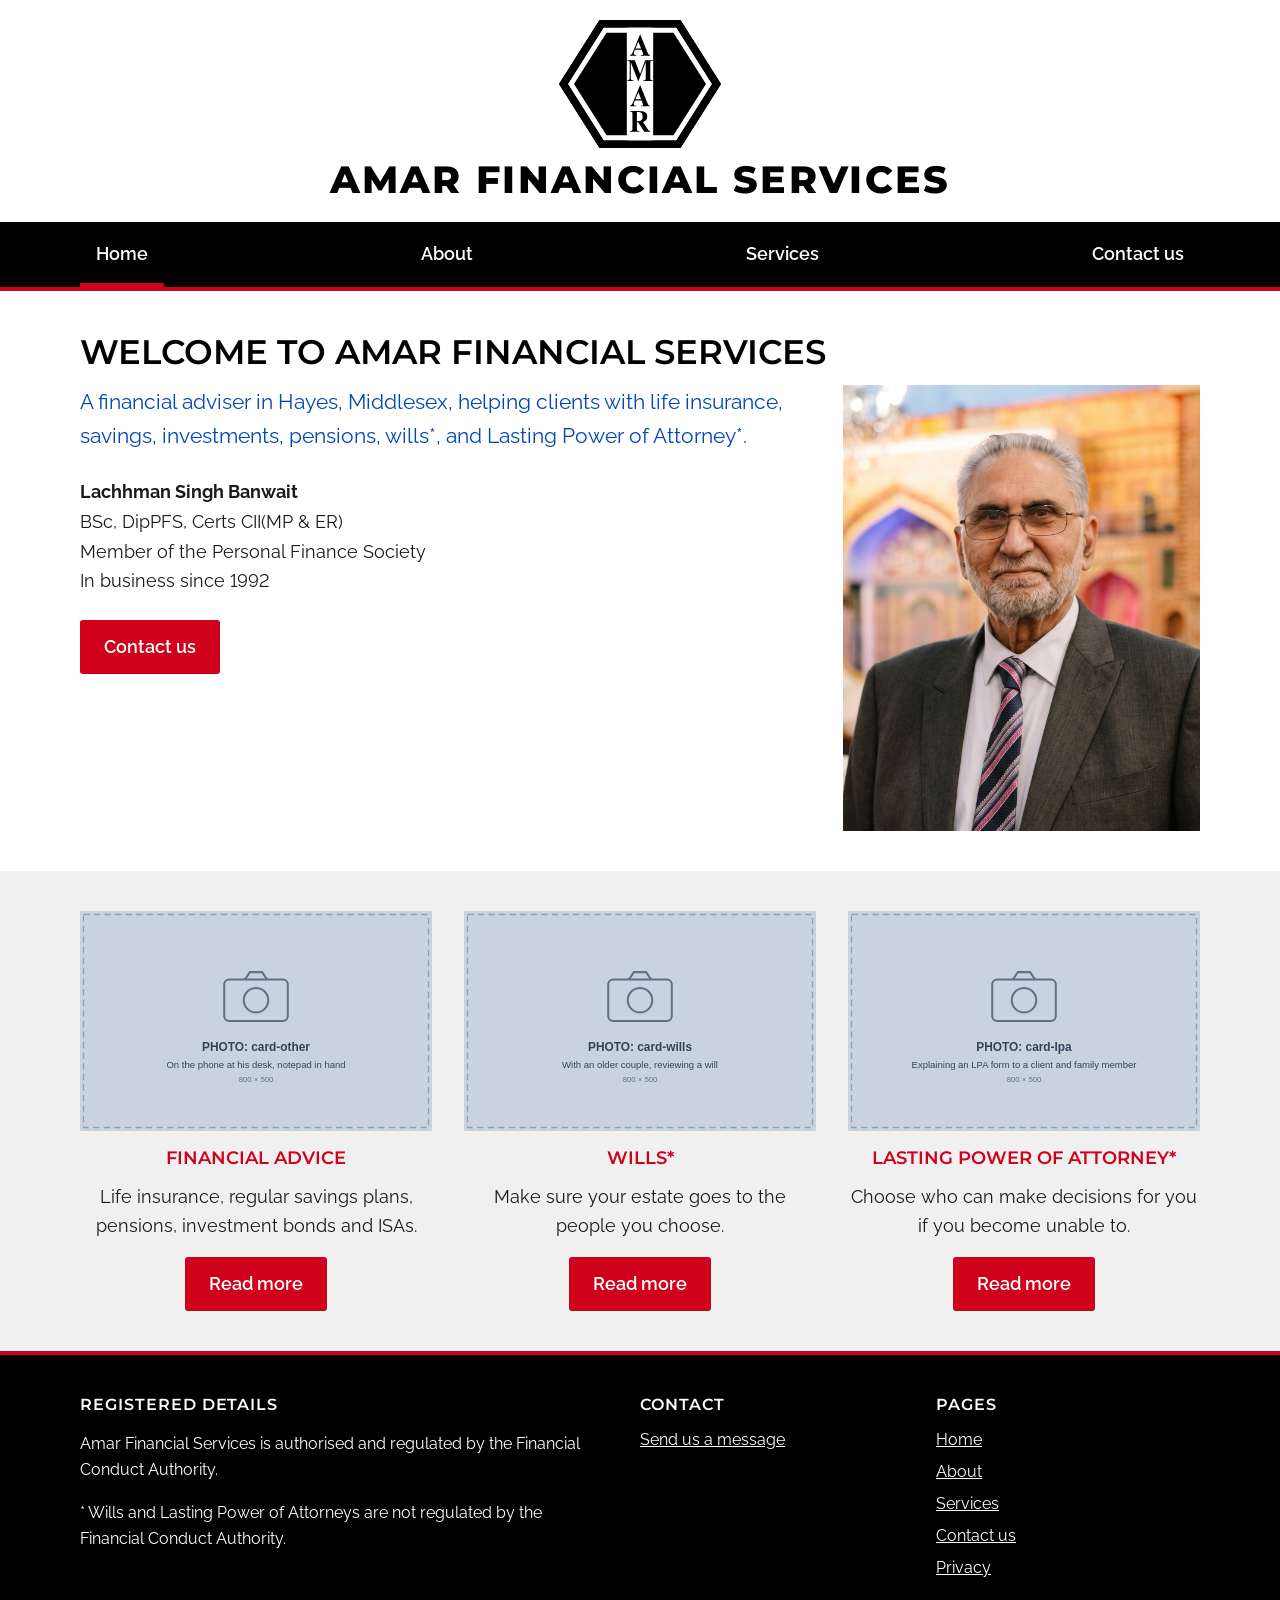
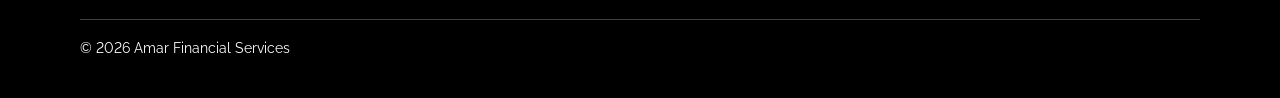
==== commit 1aa36506: "Remove the home hero and the email address Home: the "Financial advice / Wills / Lasting Power of At" ====
--- a/index.html
+++ b/index.html
@@ -9,9 +9,9 @@
   <link rel="preconnect" href="https://fonts.googleapis.com">
   <link rel="preconnect" href="https://fonts.gstatic.com" crossorigin>
   <link rel="stylesheet" href="https://fonts.googleapis.com/css2?family=Montserrat:wght@600;700;800&family=Raleway:wght@400;600;700&display=swap">
-  <link rel="stylesheet" href="styles.css?v=8">
+  <link rel="stylesheet" href="styles.css?v=9">
   <script>document.documentElement.classList.add('js');</script>
-  <script src="site.js?v=7" defer></script>
+  <script src="site.js?v=8" defer></script>
 </head>
 <body>
   <a class="skip" href="#main">Skip to content</a>
@@ -40,25 +40,17 @@
   </div>
 
   <main id="main">
-    <section class="hero">
-      <img src="images/portrait.jpg" srcset="images/portrait.jpg 600w, images/portrait@2x.jpg 1200w" sizes="(min-width: 48rem) 40vw, 100vw" alt="Lachhman Singh Banwait" width="600" height="750">
-      <div class="hero-text">
-        <ul class="hero-list">
-          <li><a href="services.html#advice">Financial advice</a></li>
-          <li><a href="services.html#wills">Wills*</a></li>
-          <li><a href="services.html#lpa">Lasting Power of Attorney*</a></li>
-        </ul>
-        <p class="hero-note">* Not regulated by the Financial Conduct Authority.</p>
-        <a class="btn" href="contact.html">Contact us</a>
-      </div>
-    </section>
-
     <section class="section section-white">
       <div class="container">
         <h1>Welcome to Amar Financial Services</h1>
-        <p class="lead">A financial adviser in Hayes, Middx, helping clients with life insurance, savings, investments, pensions, wills*, and Lasting Power of Attorney*.</p>
-        <p class="adviser"><strong>Lachhman Singh Banwait</strong><br>BSc, DipPFS, Certs CII(MP &amp; ER)<br>Member of the Personal Finance Society<br>In business since 1992</p>
-        <p><a class="btn" href="contact.html">Contact us</a></p>
+        <div class="two-col">
+          <div>
+            <p class="lead">A financial adviser in Hayes, Middlesex, helping clients with life insurance, savings, investments, pensions, wills*, and Lasting Power of Attorney*.</p>
+            <p class="adviser"><strong>Lachhman Singh Banwait</strong><br>BSc, DipPFS, Certs CII(MP &amp; ER)<br>Member of the Personal Finance Society<br>In business since 1992</p>
+            <p><a class="btn" href="contact.html">Contact us</a></p>
+          </div>
+          <img class="welcome-photo" src="images/portrait.jpg" srcset="images/portrait.jpg 600w, images/portrait@2x.jpg 1200w" sizes="(min-width: 48rem) 22rem, 100vw" alt="Lachhman Singh Banwait" width="600" height="750">
+        </div>
       </div>
     </section>
 
@@ -99,7 +91,7 @@
         <div>
           <h2>Contact</h2>
           <ul>
-            <li><a href="mailto:lsbanwait@amarfs.co.uk">lsbanwait@amarfs.co.uk</a></li>
+            <li><a href="contact.html">Send us a message</a></li>
           </ul>
         </div>
         <div>
--- a/styles.css
+++ b/styles.css
@@ -143,44 +143,6 @@
 .site-nav a:hover { text-decoration: underline; }
 .site-nav a[aria-current="page"] { box-shadow: inset 4px 0 0 var(--red); padding-left: 0.75rem; }
 
-/* Home hero: portrait beside the list of services */
-
-.hero { background: var(--black); color: var(--white); }
-
-.hero img {
-  width: 100%;
-  height: 24rem;
-  object-fit: cover;
-  object-position: 50% 20%;
-}
-
-.hero-text { padding: 2rem 1rem 2.5rem; }
-
-.hero-list {
-  margin: 0 0 1rem;
-  padding: 0;
-  list-style: none;
-}
-
-.hero-list li { border-bottom: 1px solid rgba(255, 255, 255, 0.25); }
-.hero-list li:first-child { border-top: 4px solid var(--red); }
-
-.hero-list a {
-  display: block;
-  padding: 0.9rem 0;
-  font-family: var(--head);
-  font-weight: 700;
-  font-size: 1.5rem;
-  line-height: 1.2;
-  text-transform: uppercase;
-  color: var(--white);
-  text-decoration: none;
-}
-
-.hero-list a:hover { color: #ffb3bd; }
-
-.hero-note { font-size: 1rem; color: #d0d0d0; margin: 0 0 1.5rem; }
-
 /* Page banner (inner pages) */
 
 .banner { position: relative; background: var(--black); }
@@ -253,6 +215,7 @@
 }
 
 .adviser { margin: 0 0 1.5rem; }
+.welcome-photo { align-self: start; }
 
 /* Cards */
 
@@ -396,10 +359,6 @@
   .site-nav a { padding: 1.1rem 1rem; border-bottom: 0; }
   .site-nav a[aria-current="page"] { box-shadow: inset 0 -4px 0 var(--red); padding-left: 1rem; }
 
-  .hero { display: grid; grid-template-columns: 2fr 3fr; align-items: center; }
-  .hero img { height: 34rem; }
-  .hero-text { padding: 2rem 3rem; max-width: 40rem; }
-  .hero-list a { font-size: 2rem; padding: 1.1rem 0; }
 
   .banner img { height: 18rem; }
 
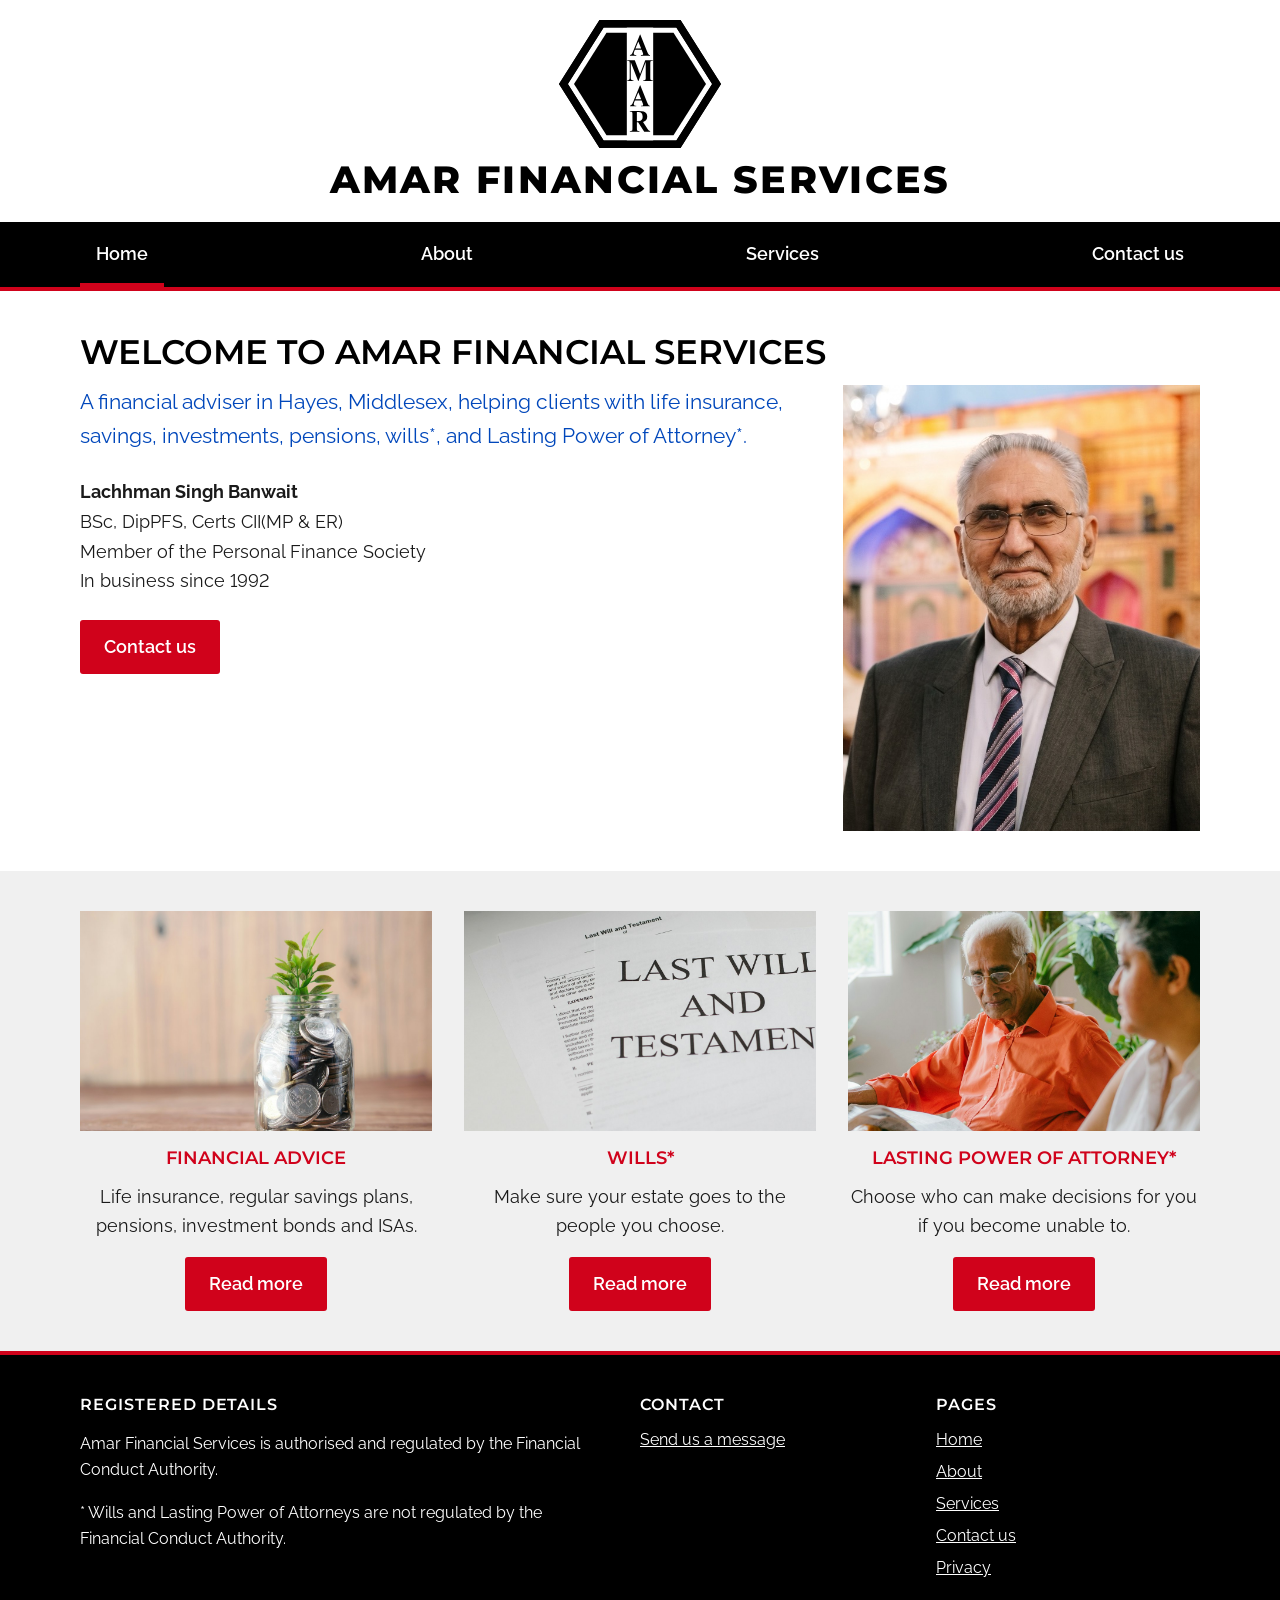
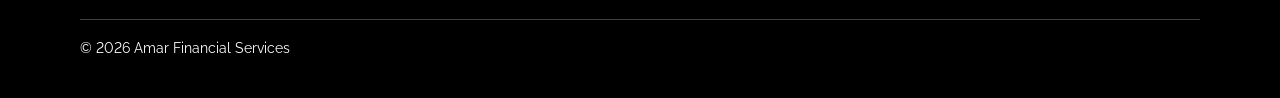
==== commit 51448fa2: "Use Services photos on the home cards; remove Amar Kaur section The three home cards reuse the Unspl" ====
--- a/index.html
+++ b/index.html
@@ -9,7 +9,7 @@
   <link rel="preconnect" href="https://fonts.googleapis.com">
   <link rel="preconnect" href="https://fonts.gstatic.com" crossorigin>
   <link rel="stylesheet" href="https://fonts.googleapis.com/css2?family=Montserrat:wght@600;700;800&family=Raleway:wght@400;600;700&display=swap">
-  <link rel="stylesheet" href="styles.css?v=9">
+  <link rel="stylesheet" href="styles.css?v=11">
   <script>document.documentElement.classList.add('js');</script>
   <script src="site.js?v=8" defer></script>
 </head>
@@ -58,19 +58,19 @@
       <div class="container">
         <ul class="cards">
           <li class="card">
-            <img src="images/card-other.svg" alt="" width="800" height="500">
+            <img src="images/service-savings.jpg" alt="A jar of coins with a small plant growing from it" width="1200" height="900">
             <h3>Financial advice</h3>
             <p>Life insurance, regular savings plans, pensions, investment bonds and ISAs.</p>
             <a class="btn" href="services.html#advice">Read more</a>
           </li>
           <li class="card">
-            <img src="images/card-wills.svg" alt="" width="800" height="500">
+            <img src="images/service-wills.jpg" alt="A printed last will and testament" width="1200" height="900">
             <h3>Wills*</h3>
             <p>Make sure your estate goes to the people you choose.</p>
             <a class="btn" href="services.html#wills">Read more</a>
           </li>
           <li class="card">
-            <img src="images/card-lpa.svg" alt="" width="800" height="500">
+            <img src="images/service-lpa.jpg" alt="An older man and a younger woman reading documents together" width="1200" height="900">
             <h3>Lasting Power of Attorney*</h3>
             <p>Choose who can make decisions for you if you become unable to.</p>
             <a class="btn" href="services.html#lpa">Read more</a>
--- a/styles.css
+++ b/styles.css
@@ -143,27 +143,14 @@
 .site-nav a:hover { text-decoration: underline; }
 .site-nav a[aria-current="page"] { box-shadow: inset 4px 0 0 var(--red); padding-left: 0.75rem; }
 
-/* Page banner (inner pages) */
-
-.banner { position: relative; background: var(--black); }
-
-.banner img {
-  width: 100%;
-  height: 12rem;
-  object-fit: cover;
-  opacity: 0.85;
-}
-
-.banner h1 {
-  position: absolute;
-  left: 0;
-  right: 0;
-  bottom: 0;
-  margin: 0;
-  padding: 1rem;
-  background: rgba(0, 0, 0, 0.55);
-  color: var(--white);
-  text-align: center;
+/* Page title (inner pages) */
+
+.page-title { padding-top: 2rem; }
+.page-title h1 {
+  margin: 0;
+  padding-bottom: 0.75rem;
+  border-bottom: 4px solid var(--red);
+  display: inline-block;
 }
 
 /* Buttons */
@@ -228,14 +215,8 @@
 }
 
 .card { text-align: center; }
-.card img { margin-bottom: 1rem; }
+.card img { margin-bottom: 1rem; width: 100%; aspect-ratio: 16 / 10; object-fit: cover; }
 .card p { margin: 0 0 1rem; }
-
-/* About page: photo beside text */
-
-.side-photo { margin: 0; }
-.side-photo img { margin-bottom: 0.6rem; }
-.side-photo figcaption { color: var(--muted); font-size: 1rem; }
 
 .small-print { font-size: 1rem; color: var(--muted); margin: 0; }
 .small-print + .small-print { margin-top: 0.75rem; }
@@ -360,7 +341,6 @@
   .site-nav a[aria-current="page"] { box-shadow: inset 0 -4px 0 var(--red); padding-left: 1rem; }
 
 
-  .banner img { height: 18rem; }
 
   .two-col { grid-template-columns: 2fr 1fr; gap: 3rem; }
   .cards { grid-template-columns: repeat(3, 1fr); }
